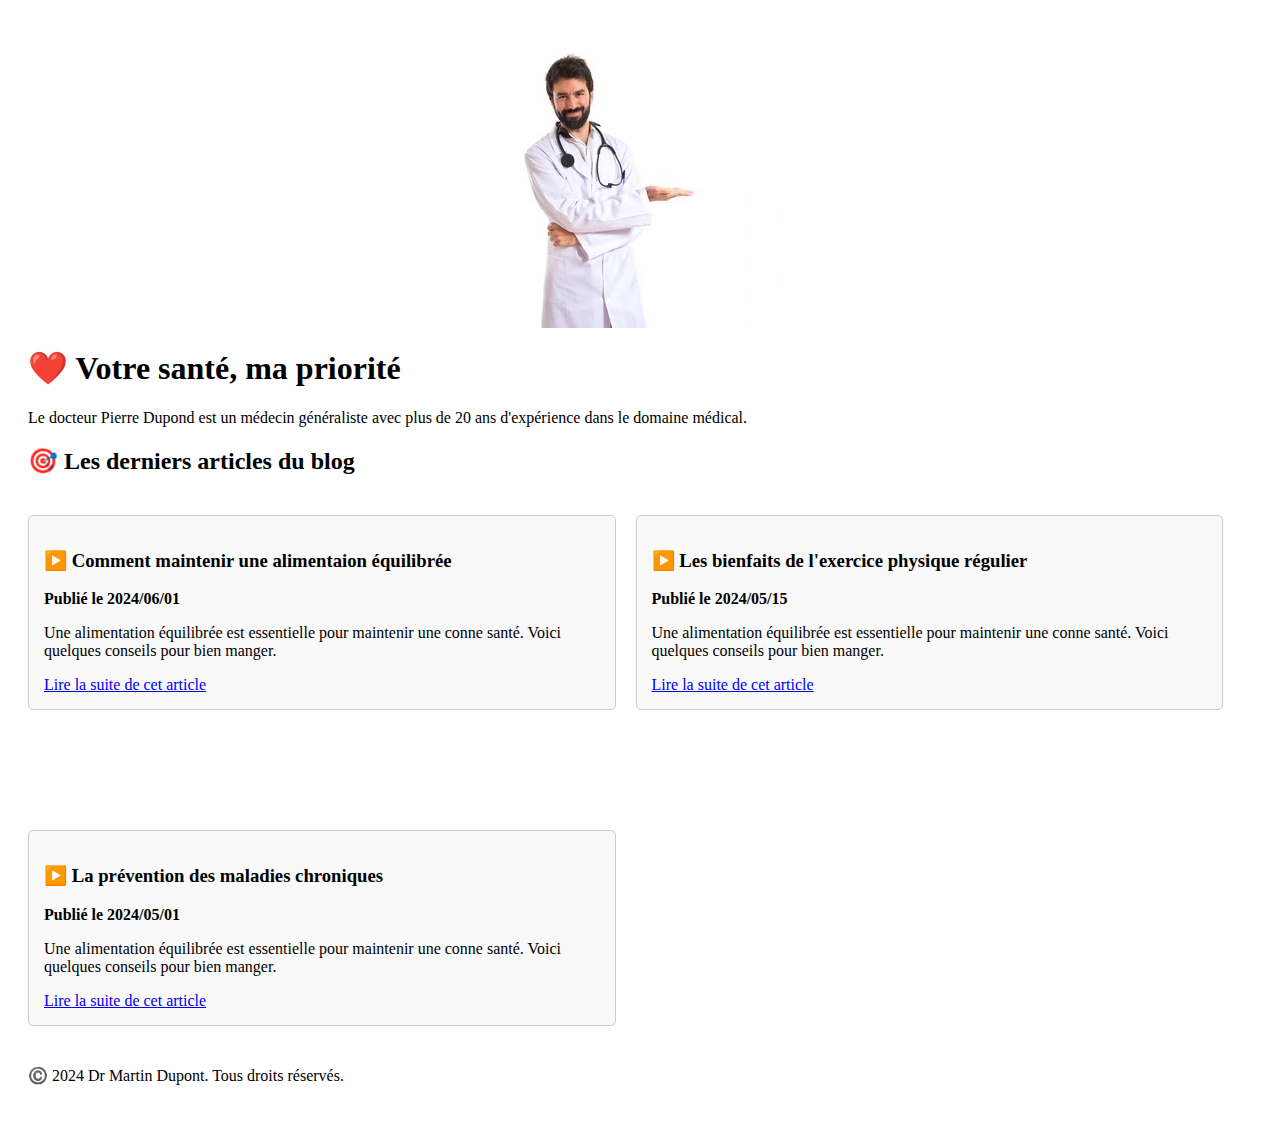
==== detail.html @ bd38935c "Add files via upload" ====
<!DOCTYPE html>
<html lang="en">
<head>
    <meta charset="UTF-8">
    <meta name="viewport" content="width=device-width, initial-scale=1.0">
    <link rel="stylesheet" href="style2.css">
    <title>Document</title>
</head>
<body>
    <img src="doc.webp" alt="Docteur">
    <div>
    <h1>❤️ Votre santé, ma priorité</h1>
    <p>Le docteur Pierre Dupond est un médecin généraliste avec plus de 20 ans d'expérience dans le 
        domaine médical.</p>
    <h2>🎯 Les derniers articles du blog</h2>
    </div>

    <div class="container-wrapper">
        <div class="row">

    <div class="container">
        <h3>▶️ Comment maintenir une alimentaion équilibrée</h3>
        <p><strong>Publié le 2024/06/01</strong></p>
        <p>Une alimentation équilibrée est essentielle pour maintenir une conne santé. Voici quelques 
            conseils pour bien manger.</p>
        <a href="https://www.mangerbouger.fr/manger-mieux" target="_blank">Lire la suite de cet article</a>
    </div>

    <div class="container">
        <h3>▶️ Les bienfaits de l'exercice physique régulier</h3>
        <p><strong>Publié le 2024/05/15</strong></p>
        <p>Une alimentation équilibrée est essentielle pour maintenir une conne santé. Voici quelques 
            conseils pour bien manger.</p>
        <a href="https://www.santemagazine.fr/beaute-forme/sport/activites-physiques-forme/10-bonnes-raisons-pour-se-remettre-au-sport-173496" target="_blank">Lire la suite de cet article</a>
    </div>
        </div>
    </div>

    <div class="container">
        <h3>▶️ La prévention des maladies chroniques</h3>
        <p><strong>Publié le 2024/05/01</strong></p>
        <p>Une alimentation équilibrée est essentielle pour maintenir une conne santé. Voici quelques 
            conseils pour bien manger.</p>
        <a href="https://www.inserm.fr/expertise-collective/activite-physique-prevention-et-traitement-maladies-chroniques/" target="_blank">Lire la suite de cet article</a>
    </div>

    <footer>
        <p>©️ 2024 Dr Martin Dupont. Tous droits réservés.</p>
    </footer>
</body>

</html>
---- style2.css ----
body{
    padding: 20px;
}

img {
    display: block;
    margin: auto;
}
div{
    margin-bottom: 40px;
}

/* Conteneur principal */
.container-wrapper {
    display: flex;
    flex-direction: column;
    gap: 20px;
}


.row {
    display: flex;
    gap: 20px; 
}
.container {
    flex: 1;
    box-sizing: border-box;
    padding: 15px;
    background-color: #f9f9f9;
    border: 1px solid #ccc;
    border-radius: 5px;
}

.row .container {
    flex: 0 0 48%; 
}
.container{
    width: 48%;
  
  
}
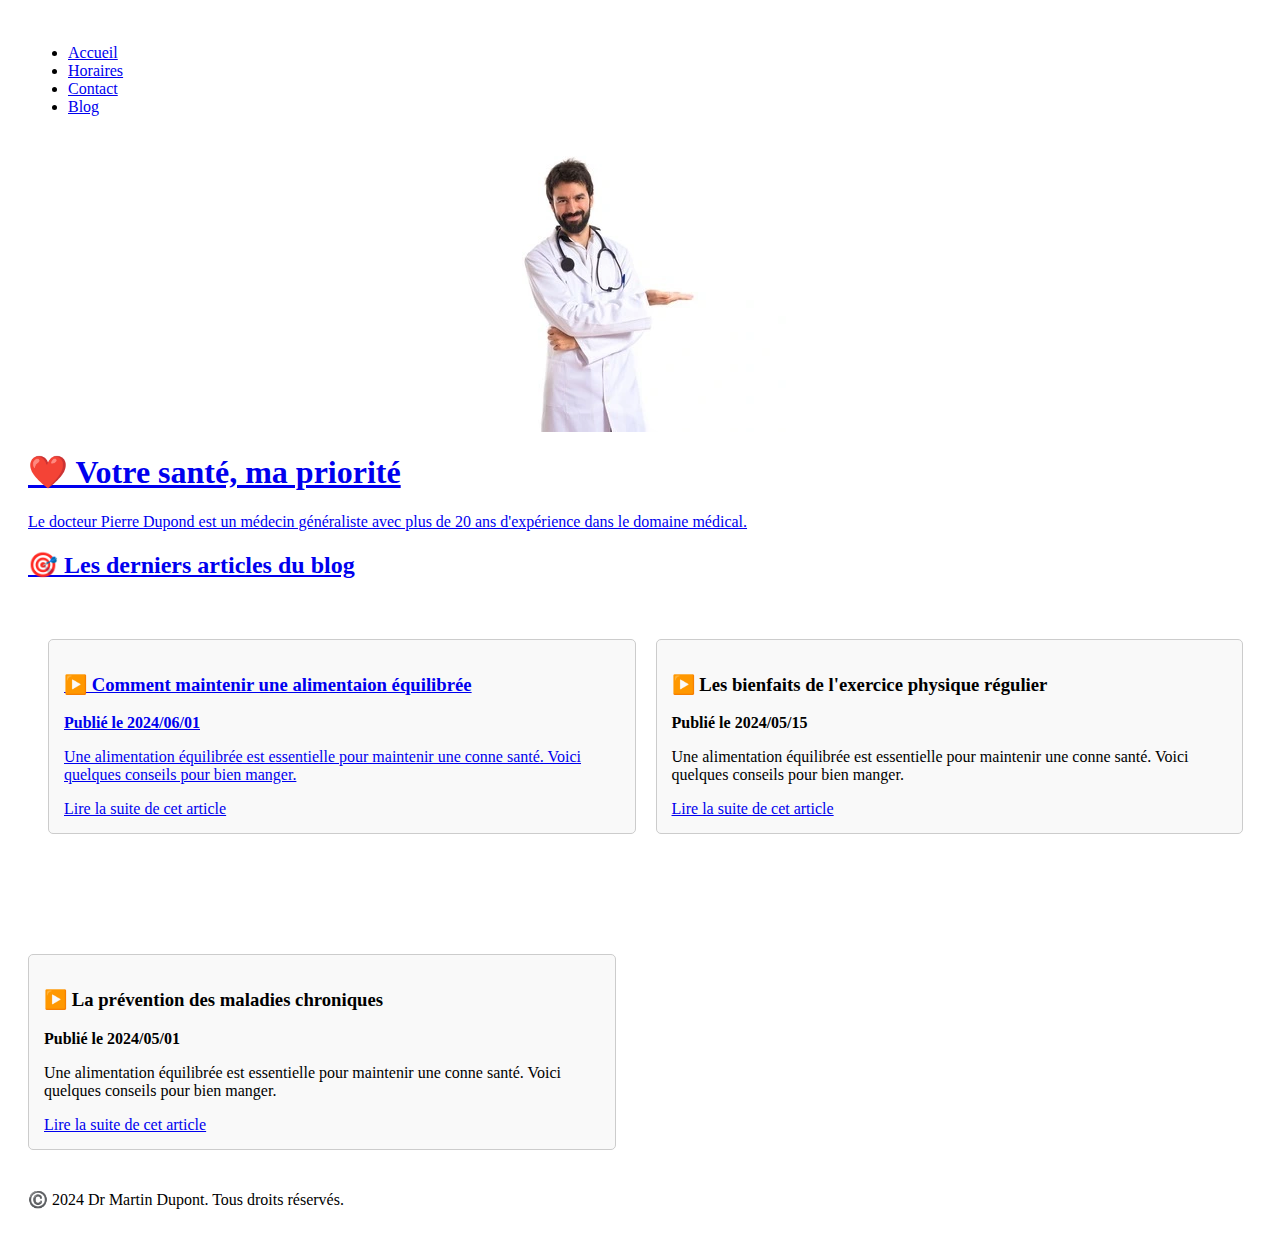
==== commit 595c171f: "Update detail.html" ====
--- a/detail.html
+++ b/detail.html
@@ -7,6 +7,14 @@
     <title>Document</title>
 </head>
 <body>
+     <nav>
+        <ul>
+            <li><a href="index.html">Accueil</a></li>
+            <li><a href="horaires.html">Horaires</a></li>
+            <li><a href="contact.html">Contact</a></li>
+            <li><a href="detail.html">Blog</li>
+        </ul>
+    </nav>
     <img src="doc.webp" alt="Docteur">
     <div>
     <h1>❤️ Votre santé, ma priorité</h1>
@@ -49,4 +57,4 @@
     </footer>
 </body>
 
-</html>+</html>
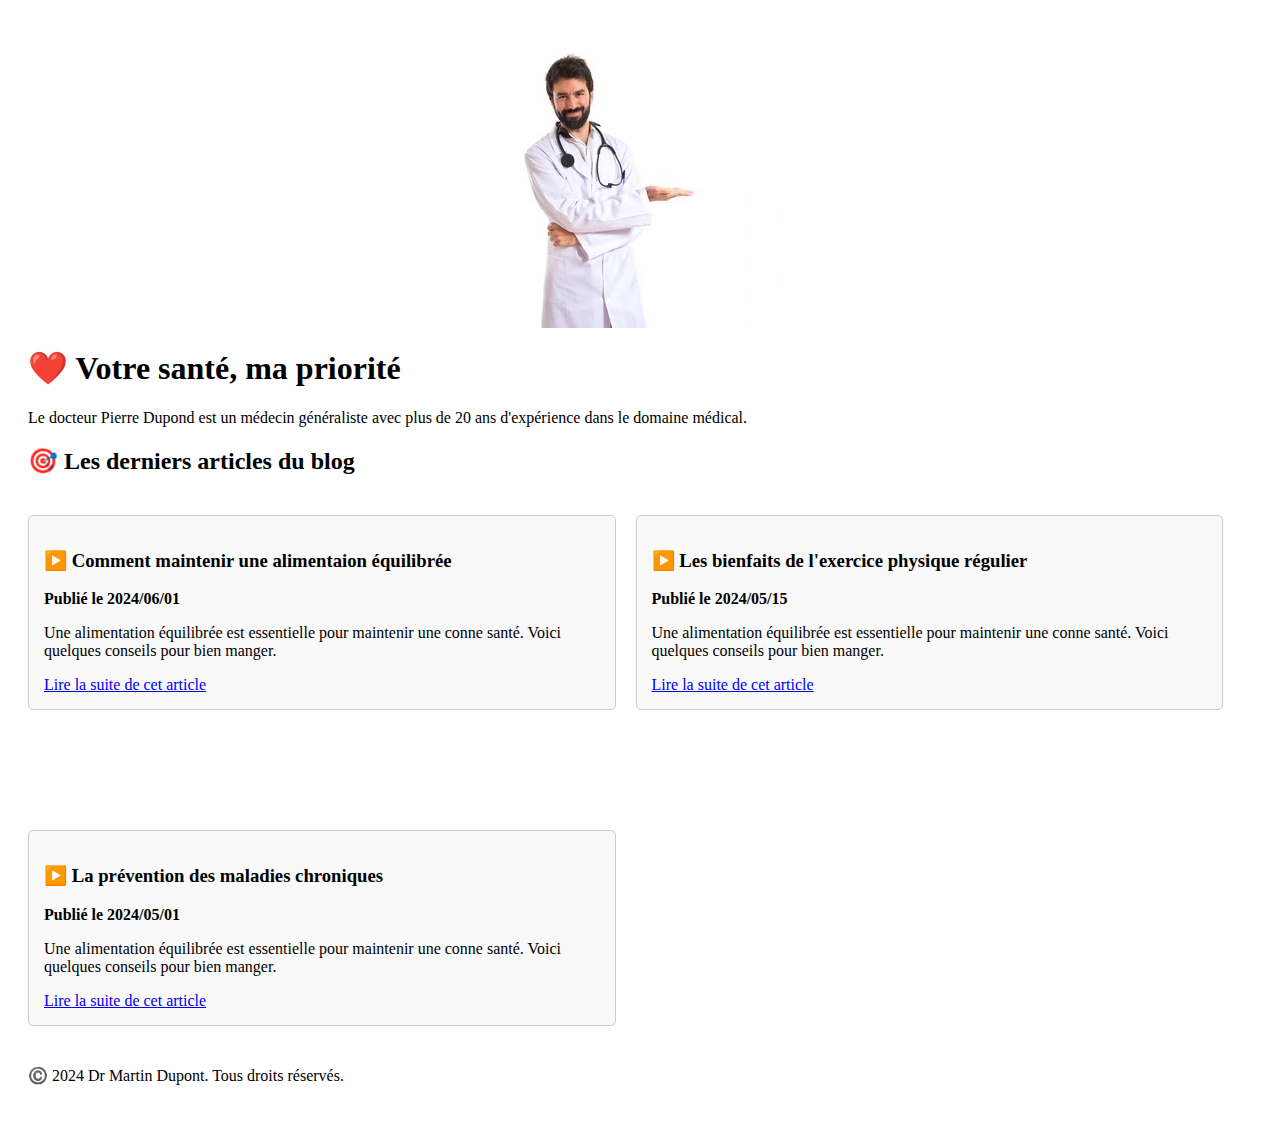
==== commit 6d52ddba: "Update detail.html" ====
--- a/detail.html
+++ b/detail.html
@@ -7,14 +7,7 @@
     <title>Document</title>
 </head>
 <body>
-     <nav>
-        <ul>
-            <li><a href="index.html">Accueil</a></li>
-            <li><a href="horaires.html">Horaires</a></li>
-            <li><a href="contact.html">Contact</a></li>
-            <li><a href="detail.html">Blog</li>
-        </ul>
-    </nav>
+  
     <img src="doc.webp" alt="Docteur">
     <div>
     <h1>❤️ Votre santé, ma priorité</h1>
